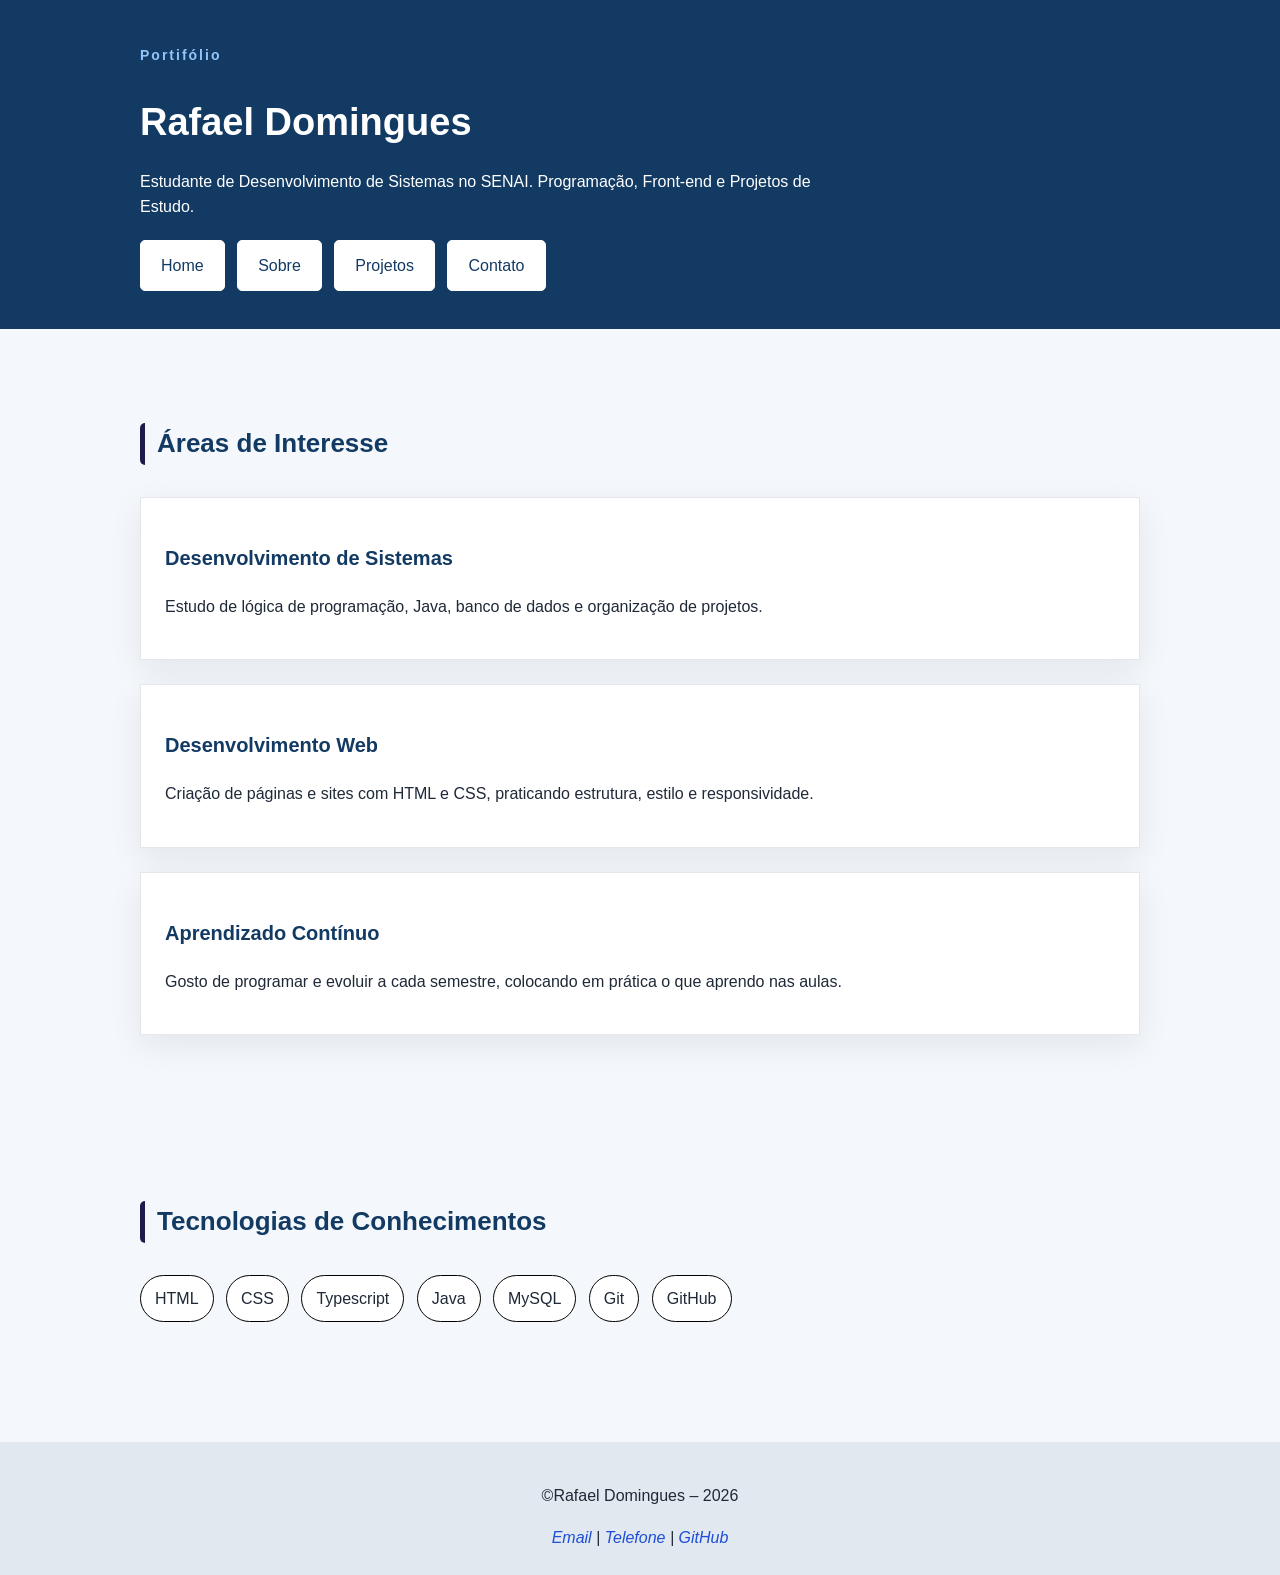
==== index.html @ ea4408e5 "Site pessoal: paginas inicial, sobre, projetos e contato" ====
<!DOCTYPE html>
<html lang="pt-br">
<head>
    <meta charset="UTF-8">
    <meta name="viewport" content="width=device-width, initial-scale=1.0">
    <title>Rafael Domingues | Portifólio</title>
    <link rel="stylesheet" href="./style/style.css">
</head>
<body>
    <header class="cabecalho">
        <div class="container">
            <p class="etiqueta">Portifólio</p>

            <h1>Rafael Domingues</h1>

            <p class="subtitulo">
                Estudante de Desenvolvimento de Sistemas no SENAI.
                Programação, Front-end e Projetos de Estudo.
            </p>

            <nav class="menu-principal">
                <ul class="menu-lista"> 
                    <li><a class="menu-link" href="index.html">Home</a></li>
                    <li><a class="menu-link" href="./pages/sobre.html">Sobre</a></li>
                    <li><a class="menu-link" href="./pages/projetos.html">Projetos</a></li>
                    <li><a class="menu-link" href="./pages/contato.html">Contato</a></li>
                </ul>
            </nav>

        </div>
    </header>
    <main>
        <section class="secao">
            <div class="container">
                <h2 class="titulo-secao">Áreas de Interesse</h2>

                <div class="grade-cards">
                    <article class="card">
                        <h3>Desenvolvimento de Sistemas</h3>
                        <p>
                            Estudo de lógica de programação, Java, banco de dados
                            e organização de projetos.
                        </p>
                    </article>
                    <article class="card">
                        <h3>Desenvolvimento Web</h3>
                        <p>
                            Criação de páginas e sites com HTML e CSS, praticando
                            estrutura, estilo e responsividade.
                        </p>
                    </article>
                    <article class="card">
                        <h3>Aprendizado Contínuo</h3>
                        <p>
                            Gosto de programar e evoluir a cada semestre, colocando
                            em prática o que aprendo nas aulas.
                        </p>
                    </article>

                </div>

            </div>
        </section>
        <section class="secao secao-tecnologias">
            <div class="container">
                <h2 class="titulo-secao">Tecnologias de Conhecimentos</h2>

                <ul class="lista-tecnologias">
                    <li>HTML</li>
                    <li>CSS</li>
                    <li>Typescript</li>
                    <li>Java</li>
                    <li>MySQL</li>
                    <li>Git</li>
                    <li>GitHub</li>
                </ul>
            </div>

        </section>
    </main>

    <footer class="rodape">
        <div class="container">
            <p>&copy;Rafael Domingues – 2026</p>
            <address>
                <a href="mailto:rafael@gmail.com">Email</a>
                <span> | </span>
                <a href="tel:+5515998080000">Telefone</a>
                <span> | </span>
                <a href="https://github.com/rafaeldominguesdev" target="_blank">GitHub</a>
                

            </address>
        </div>
    </footer>

</body>
</html>
---- style/style.css ----
*{
    box-sizing: border-box;
}

body{
    margin: 0;
    

    background-color: #f4f7fb;
    color: #1f2937;

    font-family: Arial, Helvetica, sans-serif;
    font-size: 16px;
    line-height: 1.6;  
    
}

h1, h2, h3{
    color: #123a63;

}

h1{
    font-size: 38px;
    margin-bottom: 10px;

}

h2{
    font-size: 26px;

}

h3{
    font-size: 20px;

}

a{
    color: #1d4ed8;

}

.container{
    width: 90%;
    max-width: 1000px;

    margin: 0 auto;

}

.cabecalho{
    background-color: #123a63;
    color: white;

    padding: 30px 0;
   
}

.cabecalho h1{
    color: white;
    font-weight: 700;
}

.etiqueta{
    margin-bottom: 5px;

    color: #93c5fd;

    font-size: 14px;
    font-weight: bold;
    letter-spacing: 2px;
    
}

.subtitulo{
    max-width: 700px;
}

.menu-lista {
    margin: 20px 0 0;
    padding: 0;

    list-style: none;

}

.menu-lista li{
    display: inline-block;

    margin-right: 8px;
    margin-bottom: 8px;


}

.menu-link {
    display: inline-block;    

    padding: 12px 20px;
    
    background-color: #fff;
    color: #123a63;

    border: 1px solid #fff;
    border-radius: 5px;

    text-decoration: none;

}

.secao{
    padding: 72px 0;
}

.titulo-secao {
    margin-bottom: 32px;
    padding-left: 12px;

    border-left: 5px solid #1e1b4b;
    border-radius: 5px; 
    
}

.grade-cards{
    display: grid;
    gap: 24px;

}

.card {
    padding: 24px;
    background-color: #fff;

    border: 1px solid #e5e7eb;
    border-radius: 0ch;
    box-shadow: 0 10px 30px rgba(20, 45, 70, 0.08);

}

.lista-tecnologias{
    list-style: none;
    padding: 0;
    margin: 0;

}

.lista-tecnologias li {
    display: inline-block;

    margin-right: 8px;
    margin-bottom: 8px;

    padding:  10px 14px;
    background-color: #fff;
    border: 1px solid #000;
    border-radius: 999px;
}

.rodape{
    margin-top: 40px;
    padding: 25px 0;
    background-color: #e2e8f0;

    text-align: center;
    font-style: normal;

}

.rodape a{
    text-decoration: none;
    
}
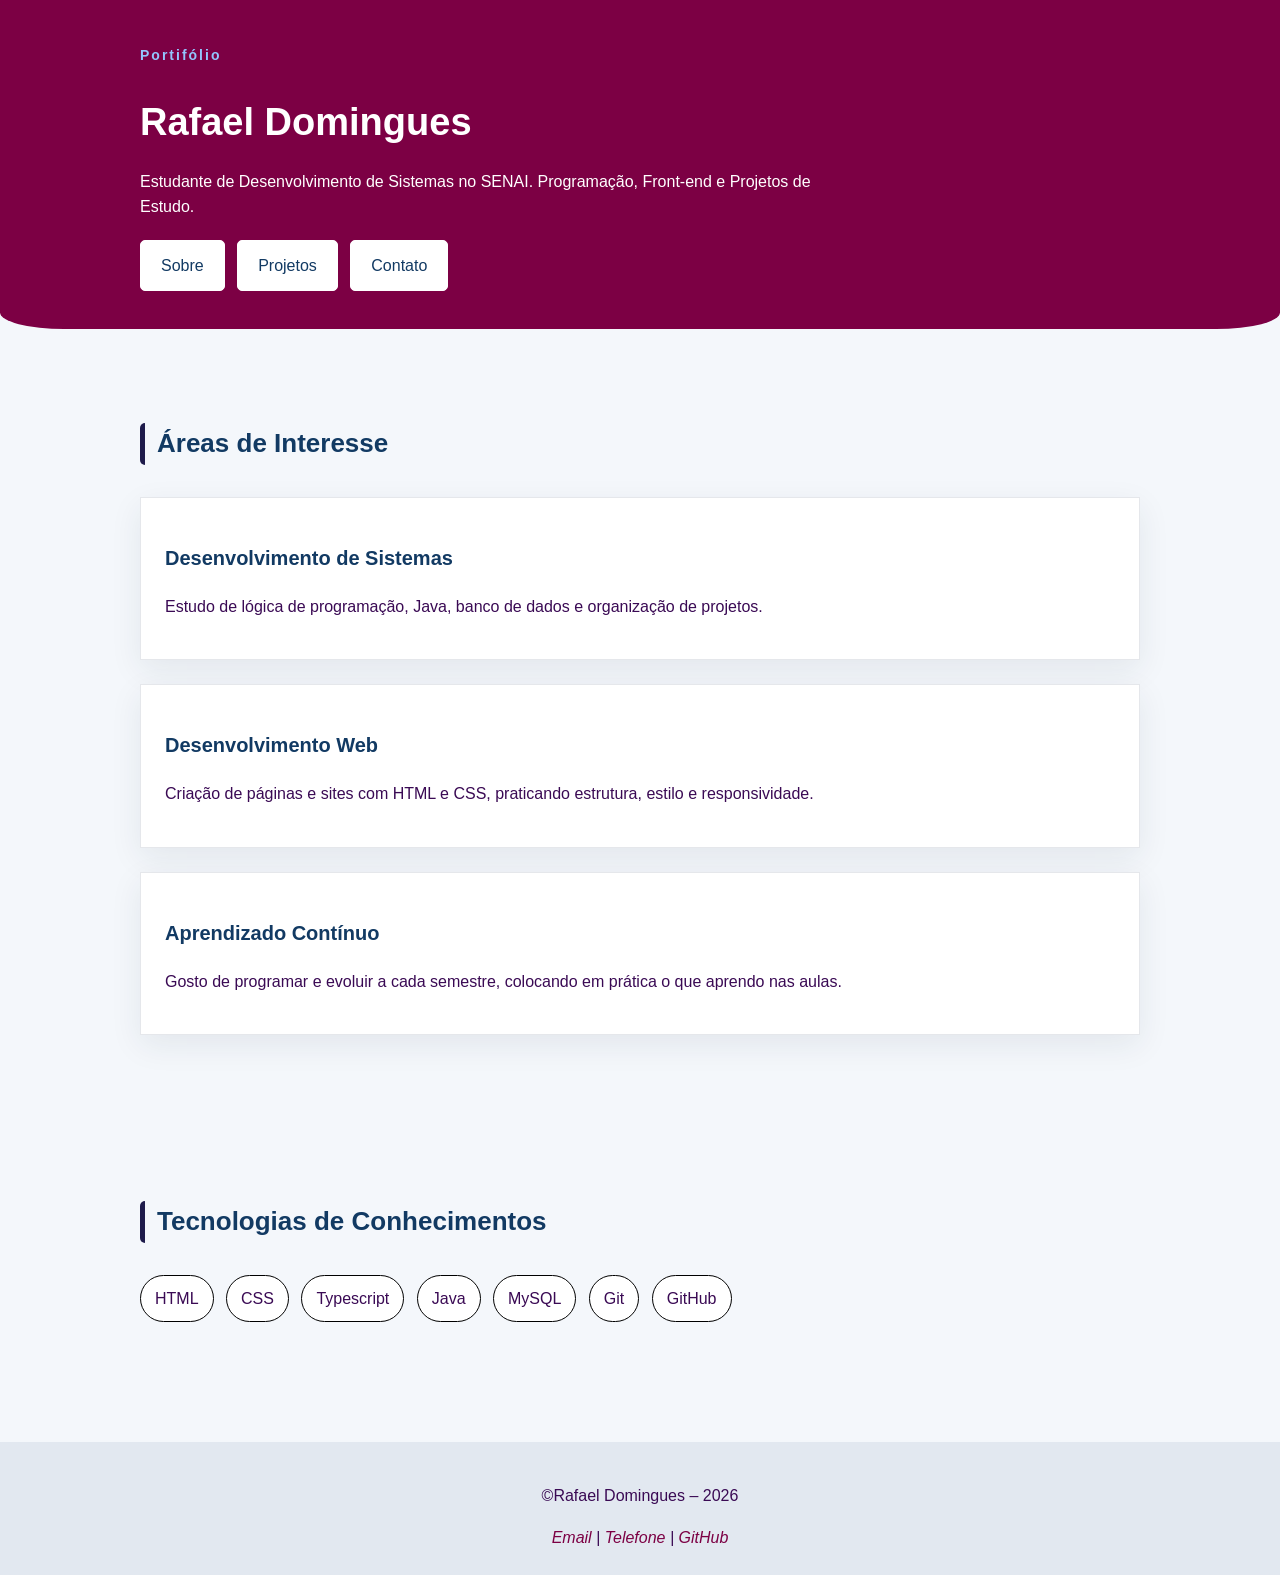
==== commit 911b52c6: "Atualizacao de preenchimento da pagina sobre e melhoria do css" ====
--- a/index.html
+++ b/index.html
@@ -1,11 +1,13 @@
 <!DOCTYPE html>
 <html lang="pt-br">
+
 <head>
     <meta charset="UTF-8">
     <meta name="viewport" content="width=device-width, initial-scale=1.0">
     <title>Rafael Domingues | Portifólio</title>
     <link rel="stylesheet" href="./style/style.css">
 </head>
+
 <body>
     <header class="cabecalho">
         <div class="container">
@@ -19,8 +21,7 @@
             </p>
 
             <nav class="menu-principal">
-                <ul class="menu-lista"> 
-                    <li><a class="menu-link" href="index.html">Home</a></li>
+                <ul class="menu-lista">
                     <li><a class="menu-link" href="./pages/sobre.html">Sobre</a></li>
                     <li><a class="menu-link" href="./pages/projetos.html">Projetos</a></li>
                     <li><a class="menu-link" href="./pages/contato.html">Contato</a></li>
@@ -88,11 +89,12 @@
                 <a href="tel:+5515998080000">Telefone</a>
                 <span> | </span>
                 <a href="https://github.com/rafaeldominguesdev" target="_blank">GitHub</a>
-                
+
 
             </address>
         </div>
     </footer>
 
 </body>
-</html>
+
+</html>
--- a/style/style.css
+++ b/style/style.css
@@ -1,49 +1,49 @@
-
-
-*{
+* {
     box-sizing: border-box;
 }
 
-body{
+body {
     margin: 0;
-    
+
 
     background-color: #f4f7fb;
-    color: #1f2937;
+    color: #3a0a54;
 
     font-family: Arial, Helvetica, sans-serif;
     font-size: 16px;
-    line-height: 1.6;  
-    
+    line-height: 1.6;
+
 }
 
-h1, h2, h3{
+h1,
+h2,
+h3 {
     color: #123a63;
 
 }
 
-h1{
+h1 {
     font-size: 38px;
     margin-bottom: 10px;
 
 }
 
-h2{
+h2 {
     font-size: 26px;
 
 }
 
-h3{
+h3 {
     font-size: 20px;
 
 }
 
-a{
-    color: #1d4ed8;
+a {
+    color: #7c0044;
 
 }
 
-.container{
+.container {
     width: 90%;
     max-width: 1000px;
 
@@ -51,20 +51,22 @@
 
 }
 
-.cabecalho{
-    background-color: #123a63;
+.cabecalho {
+    background-color: #7c0044;
     color: white;
 
     padding: 30px 0;
-   
+    border-bottom-left-radius: 5%;
+    border-bottom-right-radius: 5%;
+
 }
 
-.cabecalho h1{
+.cabecalho h1 {
     color: white;
     font-weight: 700;
 }
 
-.etiqueta{
+.etiqueta {
     margin-bottom: 5px;
 
     color: #93c5fd;
@@ -72,10 +74,10 @@
     font-size: 14px;
     font-weight: bold;
     letter-spacing: 2px;
-    
+
 }
 
-.subtitulo{
+.subtitulo {
     max-width: 700px;
 }
 
@@ -87,7 +89,7 @@
 
 }
 
-.menu-lista li{
+.menu-lista li {
     display: inline-block;
 
     margin-right: 8px;
@@ -97,10 +99,10 @@
 }
 
 .menu-link {
-    display: inline-block;    
+    display: inline-block;
 
     padding: 12px 20px;
-    
+
     background-color: #fff;
     color: #123a63;
 
@@ -111,7 +113,7 @@
 
 }
 
-.secao{
+.secao {
     padding: 72px 0;
 }
 
@@ -120,11 +122,11 @@
     padding-left: 12px;
 
     border-left: 5px solid #1e1b4b;
-    border-radius: 5px; 
-    
+    border-radius: 5px;
+
 }
 
-.grade-cards{
+.grade-cards {
     display: grid;
     gap: 24px;
 
@@ -140,7 +142,7 @@
 
 }
 
-.lista-tecnologias{
+.lista-tecnologias {
     list-style: none;
     padding: 0;
     margin: 0;
@@ -153,13 +155,13 @@
     margin-right: 8px;
     margin-bottom: 8px;
 
-    padding:  10px 14px;
+    padding: 10px 14px;
     background-color: #fff;
     border: 1px solid #000;
     border-radius: 999px;
 }
 
-.rodape{
+.rodape {
     margin-top: 40px;
     padding: 25px 0;
     background-color: #e2e8f0;
@@ -169,8 +171,7 @@
 
 }
 
-.rodape a{
+.rodape a {
     text-decoration: none;
-    
-}
 
+}
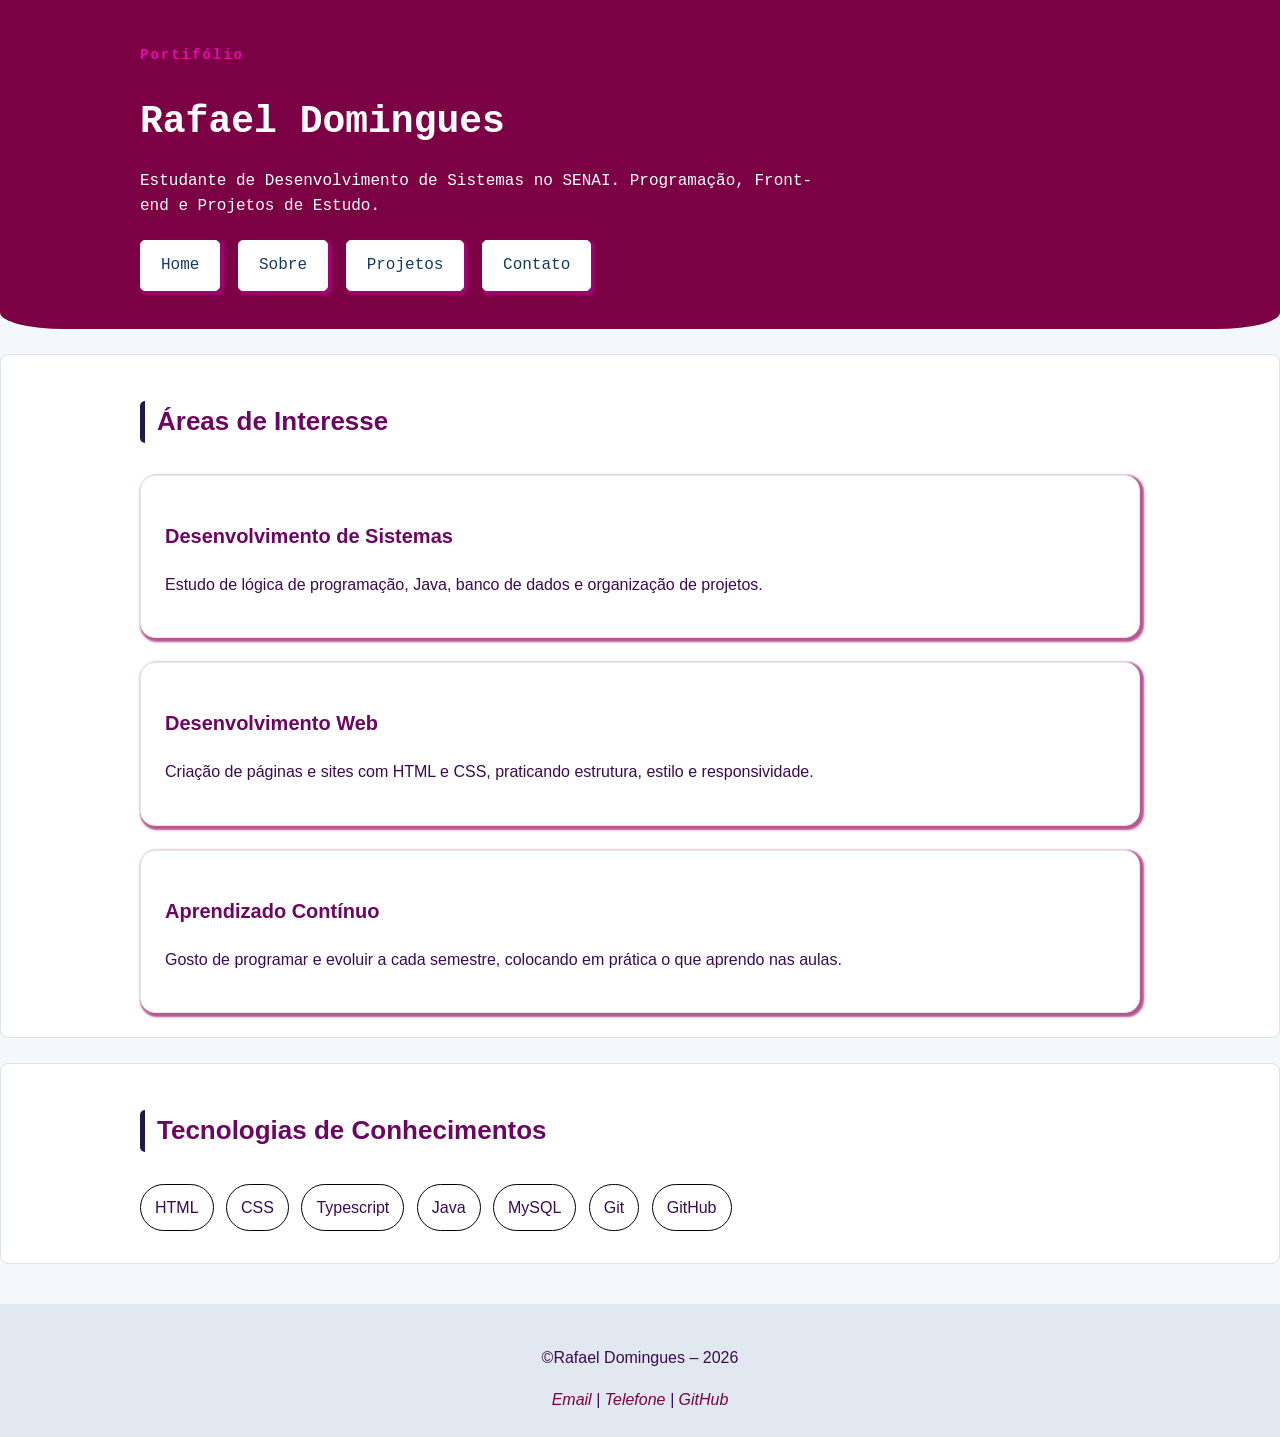
==== commit 37f6d75e: "Correcação da indentação do projeto" ====
--- a/index.html
+++ b/index.html
@@ -22,6 +22,7 @@
 
             <nav class="menu-principal">
                 <ul class="menu-lista">
+                    <li><a class="menu-link" href="./index.html">Home</a></li>
                     <li><a class="menu-link" href="./pages/sobre.html">Sobre</a></li>
                     <li><a class="menu-link" href="./pages/projetos.html">Projetos</a></li>
                     <li><a class="menu-link" href="./pages/contato.html">Contato</a></li>
--- a/style/style.css
+++ b/style/style.css
@@ -18,7 +18,7 @@
 h1,
 h2,
 h3 {
-    color: #123a63;
+    color: #6c0662;
 
 }
 
@@ -58,7 +58,7 @@
     padding: 30px 0;
     border-bottom-left-radius: 5%;
     border-bottom-right-radius: 5%;
-
+    font-family: 'JetBrains Mono', monospace;
 }
 
 .cabecalho h1 {
@@ -69,11 +69,12 @@
 .etiqueta {
     margin-bottom: 5px;
 
-    color: #93c5fd;
+    color: #e708af;
 
     font-size: 14px;
     font-weight: bold;
     letter-spacing: 2px;
+    font-family: 'JetBrains Mono', monospace;
 
 }
 
@@ -108,13 +109,22 @@
 
     border: 1px solid #fff;
     border-radius: 5px;
+    box-shadow: 2px 2px 2px 2px #ff05e64b;
 
     text-decoration: none;
-
-}
+    transition: 0.3s;
+
+}
+
 
 .secao {
-    padding: 72px 0;
+    margin: 25px 0;
+    padding: 24px;
+
+    background-color: white;
+
+    border: 1px solid #dbe2ea;
+    border-radius: 8px;
 }
 
 .titulo-secao {
@@ -137,8 +147,9 @@
     background-color: #fff;
 
     border: 1px solid #e5e7eb;
-    border-radius: 0ch;
-    box-shadow: 0 10px 30px rgba(20, 45, 70, 0.08);
+    border-radius: 15px;
+    box-shadow: 2px 2px 2px 2px rgba(157, 15, 103, 0.708);
+
 
 }
 
@@ -174,4 +185,19 @@
 .rodape a {
     text-decoration: none;
 
+}
+
+.section {
+    padding: 24px;
+    margin: 25px 0;
+    background-color: white;
+    border: 1px solid #dbe2ea;
+    border-radius: 8px;
+}
+
+.menu-link:hover {
+    background-color: #e2e2e21b;
+    color: #ffffff;
+    transition: 0.3s;
+    transform: translateY(-2px);
 }
